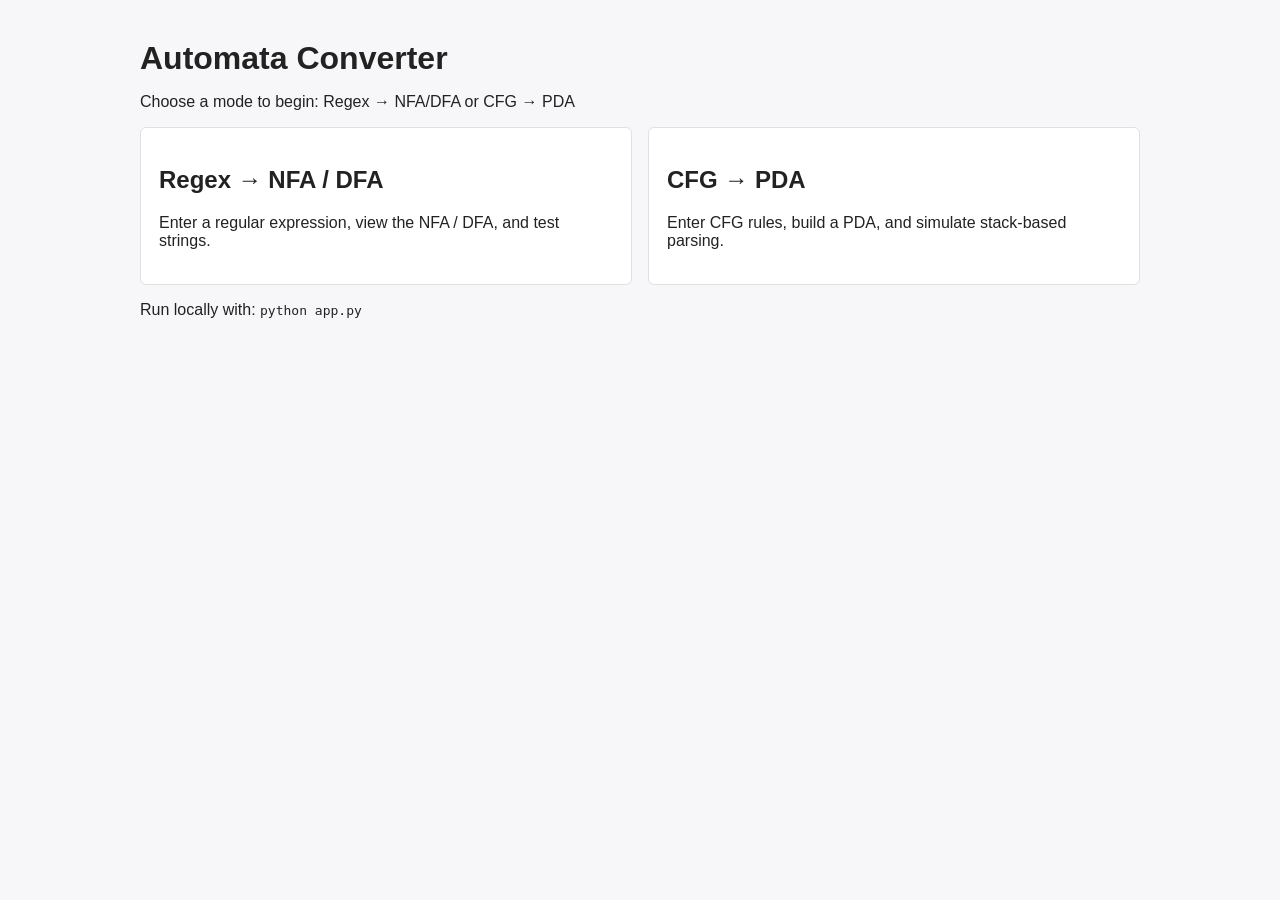
==== templates/index.html @ 5b86f94d "Basic Functionalities" ====
<!-- index.html -->
<!doctype html>
<html lang="en">
<head>
    <meta charset="utf-8" />
    <meta name="viewport" content="width=device-width,initial-scale=1" />
    <title>Automata Converter - Landing</title>
    <!-- Shared styles -->
    <link rel="stylesheet" href="/static/css/style.css">
</head>
<body>
    <!-- Landing / Mode selection -->
    <main class="container">
        <header>
            <h1>Automata Converter</h1>
            <p>Choose a mode to begin: Regex &rarr; NFA/DFA or CFG &rarr; PDA</p>
        </header>

        <section class="modes">
            <a class="mode-card" href="/regex">
                <h2>Regex → NFA / DFA</h2>
                <p>Enter a regular expression, view the NFA / DFA, and test strings.</p>
            </a>

            <a class="mode-card" href="/cfg">
                <h2>CFG → PDA</h2>
                <p>Enter CFG rules, build a PDA, and simulate stack-based parsing.</p>
            </a>
        </section>

        <footer>
            <p>Run locally with: <code>python app.py</code></p>
        </footer>
    </main>
</body>
</html>
---- static/css/style.css ----
/* style.css - shared styles across the app */

/* Page container */
body {
    font-family: Arial, Helvetica, sans-serif;
    margin: 0;
    padding: 0;
    background: #f7f7f9;
    color: #222;
}

.container, .page {
    max-width: 1000px;
    margin: 24px auto;
    padding: 16px;
}

header h1 {
    margin: 0 0 8px 0;
}

.modes {
    display: flex;
    gap: 16px;
}

.mode-card {
    display: block;
    flex: 1 1 0;
    padding: 18px;
    text-decoration: none;
    color: inherit;
    background: #fff;
    border: 1px solid #e0e0e0;
    border-radius: 6px;
}

.mode-card:hover {
    box-shadow: 0 2px 8px rgba(0,0,0,0.06);
}

.panel {
    background: #fff;
    border: 1px solid #e6e6e6;
    padding: 12px;
    margin: 12px 0;
    border-radius: 6px;
}

label {
    display: block;
    margin: 8px 0 4px 0;
}

input[type="text"], textarea {
    display: block;
    width: 100%;
    padding: 8px;
    border: 1px solid #ccc;
    border-radius: 4px;
    box-sizing: border-box;
}

.controls {
    margin-top: 10px;
}

button {
    padding: 8px 12px;
    margin-right: 8px;
    border: none;
    background: #1976d2;
    color: white;
    border-radius: 4px;
    cursor: pointer;
}

button:disabled {
    opacity: 0.6;
    cursor: not-allowed;
}

/* Step viewer */
#steps-list, #cfg-steps-list {
    margin: 0;
    padding-left: 20px;
}

/* Cytoscape container sizing */
.cytoscape-container {
    width: 100%;
    height: 420px;
    border: 1px solid #e0e0e0;
    border-radius: 6px;
}

/* Small utility */
.horizontal {
    display: flex;
    gap: 12px;
}

/* Stack panel styles (used by cfg page) */
#stack-panel {
    width: 260px;
}

.stack-contents {
    border: 1px dashed #ccc;
    padding: 8px;
    min-height: 120px;
    background: #fafafa;
}
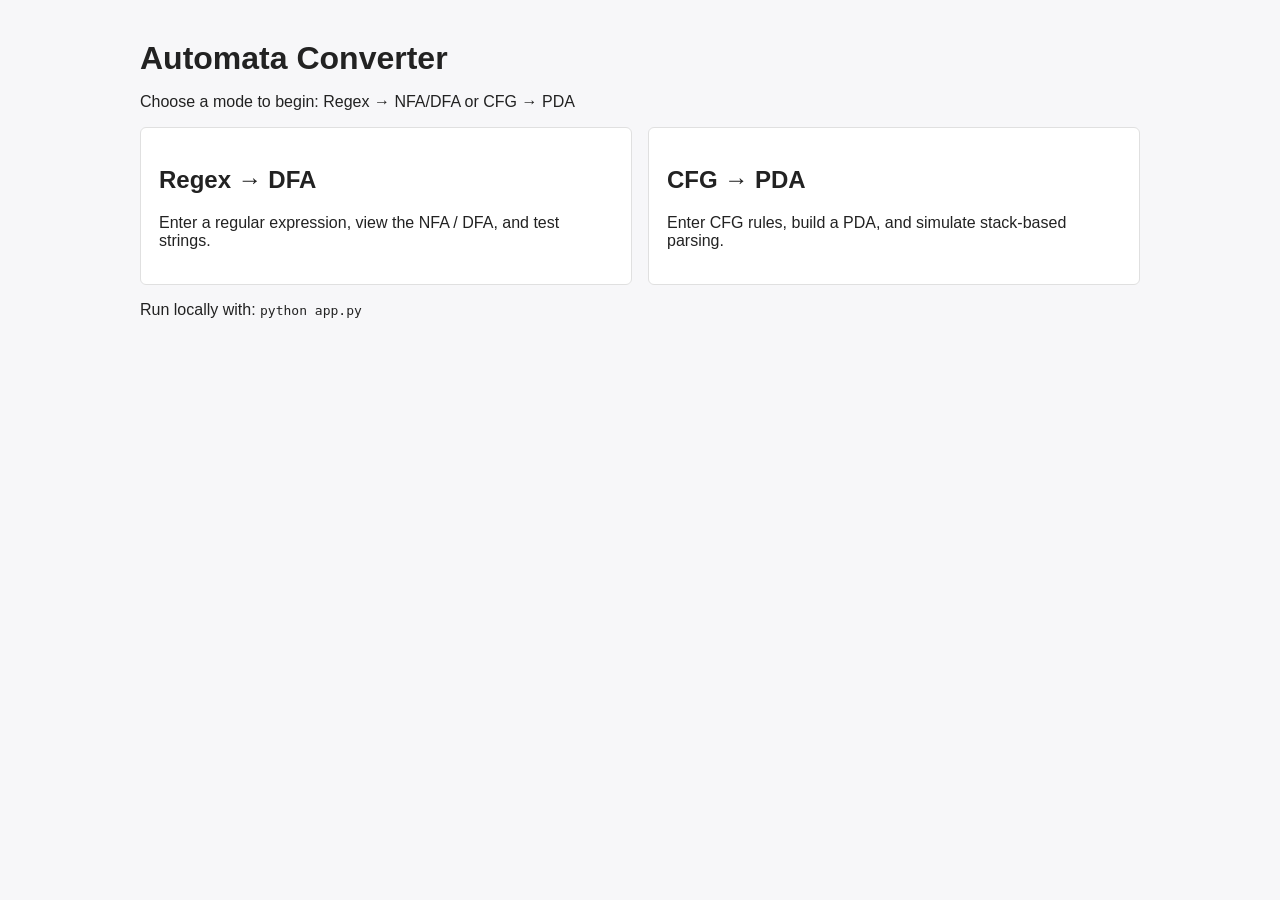
==== commit f477a830: "changed template  naming of modes" ====
--- a/templates/index.html
+++ b/templates/index.html
@@ -18,7 +18,7 @@
 
         <section class="modes">
             <a class="mode-card" href="/regex">
-                <h2>Regex → NFA / DFA</h2>
+                <h2>Regex → DFA</h2>
                 <p>Enter a regular expression, view the NFA / DFA, and test strings.</p>
             </a>
 
--- a/static/css/style.css
+++ b/static/css/style.css
@@ -52,13 +52,72 @@
     margin: 8px 0 4px 0;
 }
 
-input[type="text"], textarea {
+input[type="text"], textarea, select {
     display: block;
     width: 100%;
     padding: 8px;
     border: 1px solid #ccc;
     border-radius: 4px;
     box-sizing: border-box;
+    background: #fff;
+}
+
+.multi-string-checker {
+    display: grid;
+    gap: 8px;
+}
+
+.multi-string-row {
+    display: grid;
+    grid-template-columns: minmax(0, 1fr) 132px 96px;
+    gap: 8px;
+    align-items: stretch;
+}
+
+.multi-string-row input[type="text"] {
+    margin: 0;
+}
+
+.string-result {
+    display: flex;
+    align-items: center;
+    justify-content: center;
+    min-height: 34px;
+    padding: 4px 10px;
+    border: 1px solid #dbe2ee;
+    border-radius: 8px;
+    background: #f4f7fb;
+    color: #67758a;
+    font-size: 0.82em;
+    font-weight: 700;
+    text-align: center;
+    box-sizing: border-box;
+}
+
+.string-result.accepted {
+    border-color: #b5ebc7;
+    background: #e6f8ed;
+    color: #238a49;
+}
+
+.string-result.rejected {
+    border-color: #ffc4bf;
+    background: #ffe8e5;
+    color: #d13f35;
+}
+
+.simulate-string-btn {
+    margin-right: 0;
+    border: 1px solid #dbe2ee;
+    background: #f7f9fc;
+    color: #4d5d73;
+    font-weight: 700;
+}
+
+@media (max-width: 700px) {
+    .multi-string-row {
+        grid-template-columns: 1fr;
+    }
 }
 
 .controls {
@@ -80,10 +139,18 @@
     cursor: not-allowed;
 }
 
-/* Step viewer */
+/* Step viewer: cap height + internal scroll so long traces don't push the
+   diagram off-screen. */
 #steps-list, #cfg-steps-list {
     margin: 0;
-    padding-left: 20px;
+    padding-left: 24px;
+    max-height: 220px;
+    overflow-y: auto;
+    scroll-behavior: smooth;
+}
+#steps-list li, #cfg-steps-list li {
+    padding: 2px 0;
+    font-size: 0.92em;
 }
 
 /* Cytoscape container sizing */
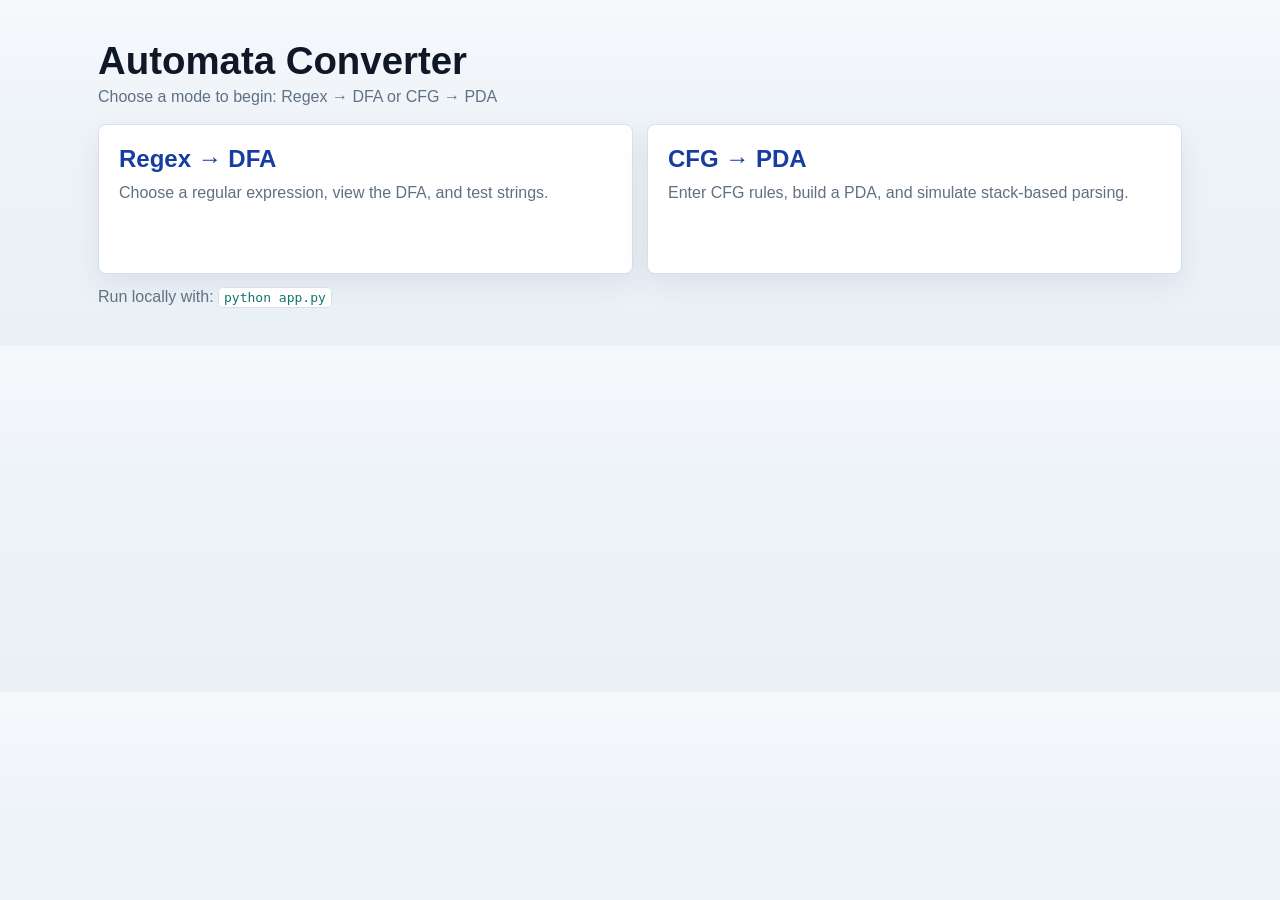
==== commit e6992299: "Finished Product(BEFORE BIG UI CHANGES)" ====
--- a/templates/index.html
+++ b/templates/index.html
@@ -13,13 +13,13 @@
     <main class="container">
         <header>
             <h1>Automata Converter</h1>
-            <p>Choose a mode to begin: Regex &rarr; NFA/DFA or CFG &rarr; PDA</p>
+            <p>Choose a mode to begin: Regex &rarr; DFA or CFG &rarr; PDA</p>
         </header>
 
         <section class="modes">
             <a class="mode-card" href="/regex">
                 <h2>Regex → DFA</h2>
-                <p>Enter a regular expression, view the NFA / DFA, and test strings.</p>
+                <p>Choose a regular expression, view the DFA, and test strings.</p>
             </a>
 
             <a class="mode-card" href="/cfg">
--- a/static/css/style.css
+++ b/static/css/style.css
@@ -1,65 +1,156 @@
-/* style.css - shared styles across the app */
-
-/* Page container */
+/* Shared application shell */
+
+:root {
+    --bg: #eef3f8;
+    --surface: #ffffff;
+    --surface-soft: #f7fafc;
+    --surface-strong: #edf6f5;
+    --border: #d7e0ea;
+    --border-strong: #aebdca;
+    --text: #172033;
+    --muted: #617083;
+    --primary: #2454d6;
+    --primary-dark: #163d9f;
+    --teal: #0f766e;
+    --teal-soft: #e4f5f2;
+    --green: #238a49;
+    --green-soft: #e6f8ed;
+    --red: #c43d36;
+    --red-soft: #ffe8e5;
+    --amber: #8a6500;
+    --amber-soft: #fff7d6;
+    --shadow: 0 10px 28px rgba(33, 50, 75, 0.08);
+}
+
+* {
+    box-sizing: border-box;
+}
+
 body {
-    font-family: Arial, Helvetica, sans-serif;
+    font-family: Inter, "Segoe UI", Arial, Helvetica, sans-serif;
     margin: 0;
     padding: 0;
-    background: #f7f7f9;
-    color: #222;
+    background:
+        linear-gradient(180deg, #f6f9fc 0%, var(--bg) 38%, #e9f0f6 100%);
+    color: var(--text);
 }
 
 .container, .page {
-    max-width: 1000px;
-    margin: 24px auto;
-    padding: 16px;
+    max-width: 1120px;
+    margin: 22px auto;
+    padding: 18px;
+}
+
+header {
+    margin-bottom: 14px;
 }
 
 header h1 {
-    margin: 0 0 8px 0;
+    margin: 0 0 6px 0;
+    color: #101828;
+    font-size: clamp(1.8rem, 3vw, 2.5rem);
+    line-height: 1.1;
+}
+
+header p,
+footer p {
+    margin: 0;
+    color: var(--muted);
+}
+
+nav {
+    color: var(--muted);
+    font-weight: 700;
+}
+
+nav a {
+    color: var(--primary);
+    text-decoration: none;
+}
+
+nav a:hover {
+    color: var(--primary-dark);
+    text-decoration: underline;
 }
 
 .modes {
-    display: flex;
-    gap: 16px;
+    display: grid;
+    grid-template-columns: repeat(2, minmax(0, 1fr));
+    gap: 14px;
+    margin-top: 18px;
 }
 
 .mode-card {
     display: block;
-    flex: 1 1 0;
-    padding: 18px;
+    min-height: 150px;
+    padding: 20px;
     text-decoration: none;
     color: inherit;
-    background: #fff;
-    border: 1px solid #e0e0e0;
-    border-radius: 6px;
+    background: var(--surface);
+    border: 1px solid var(--border);
+    border-radius: 8px;
+    box-shadow: var(--shadow);
+    transition: border-color 0.18s ease, transform 0.18s ease, box-shadow 0.18s ease;
 }
 
 .mode-card:hover {
-    box-shadow: 0 2px 8px rgba(0,0,0,0.06);
+    border-color: #9fc3ff;
+    transform: translateY(-2px);
+    box-shadow: 0 14px 34px rgba(36, 84, 214, 0.12);
+}
+
+.mode-card h2 {
+    margin: 0 0 8px 0;
+    color: var(--primary-dark);
+}
+
+.mode-card p {
+    margin: 0;
+    color: var(--muted);
+    line-height: 1.5;
 }
 
 .panel {
-    background: #fff;
-    border: 1px solid #e6e6e6;
-    padding: 12px;
+    background: var(--surface);
+    border: 1px solid var(--border);
+    padding: 14px;
     margin: 12px 0;
-    border-radius: 6px;
+    border-radius: 8px;
+    box-shadow: 0 5px 18px rgba(33, 50, 75, 0.05);
+}
+
+.panel h2,
+.panel h3 {
+    margin-top: 0;
+    color: #132238;
 }
 
 label {
     display: block;
-    margin: 8px 0 4px 0;
+    margin: 10px 0 5px 0;
+    color: #25364d;
+    font-size: 0.9rem;
+    font-weight: 800;
 }
 
 input[type="text"], textarea, select {
     display: block;
     width: 100%;
-    padding: 8px;
-    border: 1px solid #ccc;
-    border-radius: 4px;
+    padding: 9px 10px;
+    border: 1px solid var(--border-strong);
+    border-radius: 6px;
     box-sizing: border-box;
     background: #fff;
+    color: var(--text);
+    outline: none;
+    transition: border-color 0.16s ease, box-shadow 0.16s ease;
+}
+
+input[type="text"]:focus,
+textarea:focus,
+select:focus {
+    border-color: var(--primary);
+    box-shadow: 0 0 0 3px rgba(36, 84, 214, 0.12);
 }
 
 .multi-string-checker {
@@ -69,7 +160,7 @@
 
 .multi-string-row {
     display: grid;
-    grid-template-columns: minmax(0, 1fr) 132px 96px;
+    grid-template-columns: minmax(0, 1fr) 148px 104px;
     gap: 8px;
     align-items: stretch;
 }
@@ -82,56 +173,52 @@
     display: flex;
     align-items: center;
     justify-content: center;
-    min-height: 34px;
+    min-height: 36px;
     padding: 4px 10px;
-    border: 1px solid #dbe2ee;
-    border-radius: 8px;
-    background: #f4f7fb;
-    color: #67758a;
-    font-size: 0.82em;
-    font-weight: 700;
+    border: 1px solid var(--border);
+    border-radius: 8px;
+    background: var(--surface-soft);
+    color: var(--muted);
+    font-size: 0.8rem;
+    font-weight: 800;
     text-align: center;
-    box-sizing: border-box;
 }
 
 .string-result.accepted {
-    border-color: #b5ebc7;
-    background: #e6f8ed;
-    color: #238a49;
+    border-color: #afe5c1;
+    background: var(--green-soft);
+    color: var(--green);
 }
 
 .string-result.rejected {
     border-color: #ffc4bf;
-    background: #ffe8e5;
-    color: #d13f35;
-}
-
-.simulate-string-btn {
-    margin-right: 0;
-    border: 1px solid #dbe2ee;
-    background: #f7f9fc;
-    color: #4d5d73;
-    font-weight: 700;
-}
-
-@media (max-width: 700px) {
-    .multi-string-row {
-        grid-template-columns: 1fr;
-    }
+    background: var(--red-soft);
+    color: var(--red);
 }
 
 .controls {
-    margin-top: 10px;
+    margin-top: 12px;
 }
 
 button {
-    padding: 8px 12px;
+    min-height: 36px;
+    padding: 8px 13px;
     margin-right: 8px;
-    border: none;
-    background: #1976d2;
+    border: 1px solid transparent;
+    background: var(--primary);
     color: white;
-    border-radius: 4px;
+    border-radius: 6px;
     cursor: pointer;
+    font-weight: 800;
+    transition: background 0.16s ease, border-color 0.16s ease, transform 0.16s ease;
+}
+
+button:hover {
+    background: var(--primary-dark);
+}
+
+button:active {
+    transform: translateY(1px);
 }
 
 button:disabled {
@@ -139,8 +226,19 @@
     cursor: not-allowed;
 }
 
-/* Step viewer: cap height + internal scroll so long traces don't push the
-   diagram off-screen. */
+.simulate-string-btn {
+    margin-right: 0;
+    border-color: var(--border);
+    background: var(--surface-soft);
+    color: #3a4b63;
+}
+
+.simulate-string-btn:hover {
+    border-color: #9fc3ff;
+    background: #eff5ff;
+    color: var(--primary-dark);
+}
+
 #steps-list, #cfg-steps-list {
     margin: 0;
     padding-left: 24px;
@@ -148,33 +246,70 @@
     overflow-y: auto;
     scroll-behavior: smooth;
 }
+
 #steps-list li, #cfg-steps-list li {
-    padding: 2px 0;
-    font-size: 0.92em;
-}
-
-/* Cytoscape container sizing */
+    padding: 3px 0;
+    color: #34445b;
+    font-size: 0.92rem;
+}
+
 .cytoscape-container {
     width: 100%;
-    height: 420px;
-    border: 1px solid #e0e0e0;
-    border-radius: 6px;
-}
-
-/* Small utility */
+    height: 430px;
+    border: 1px solid var(--border);
+    border-radius: 8px;
+    background: #fbfdff;
+}
+
 .horizontal {
     display: flex;
     gap: 12px;
 }
 
-/* Stack panel styles (used by cfg page) */
 #stack-panel {
     width: 260px;
+    background: var(--surface-soft);
+    border: 1px solid var(--border);
+    border-radius: 8px;
+    padding: 12px;
 }
 
 .stack-contents {
-    border: 1px dashed #ccc;
+    border: 1px dashed var(--border-strong);
     padding: 8px;
     min-height: 120px;
-    background: #fafafa;
-}
+    background: #fff;
+    border-radius: 8px;
+}
+
+footer {
+    margin-top: 14px;
+}
+
+code {
+    padding: 2px 5px;
+    border: 1px solid var(--border);
+    border-radius: 5px;
+    background: #fff;
+    color: var(--teal);
+}
+
+@media (max-width: 700px) {
+    .container, .page {
+        margin: 0 auto;
+        padding: 12px;
+    }
+
+    .modes,
+    .multi-string-row {
+        grid-template-columns: 1fr;
+    }
+
+    .horizontal {
+        flex-direction: column;
+    }
+
+    #stack-panel {
+        width: 100%;
+    }
+}
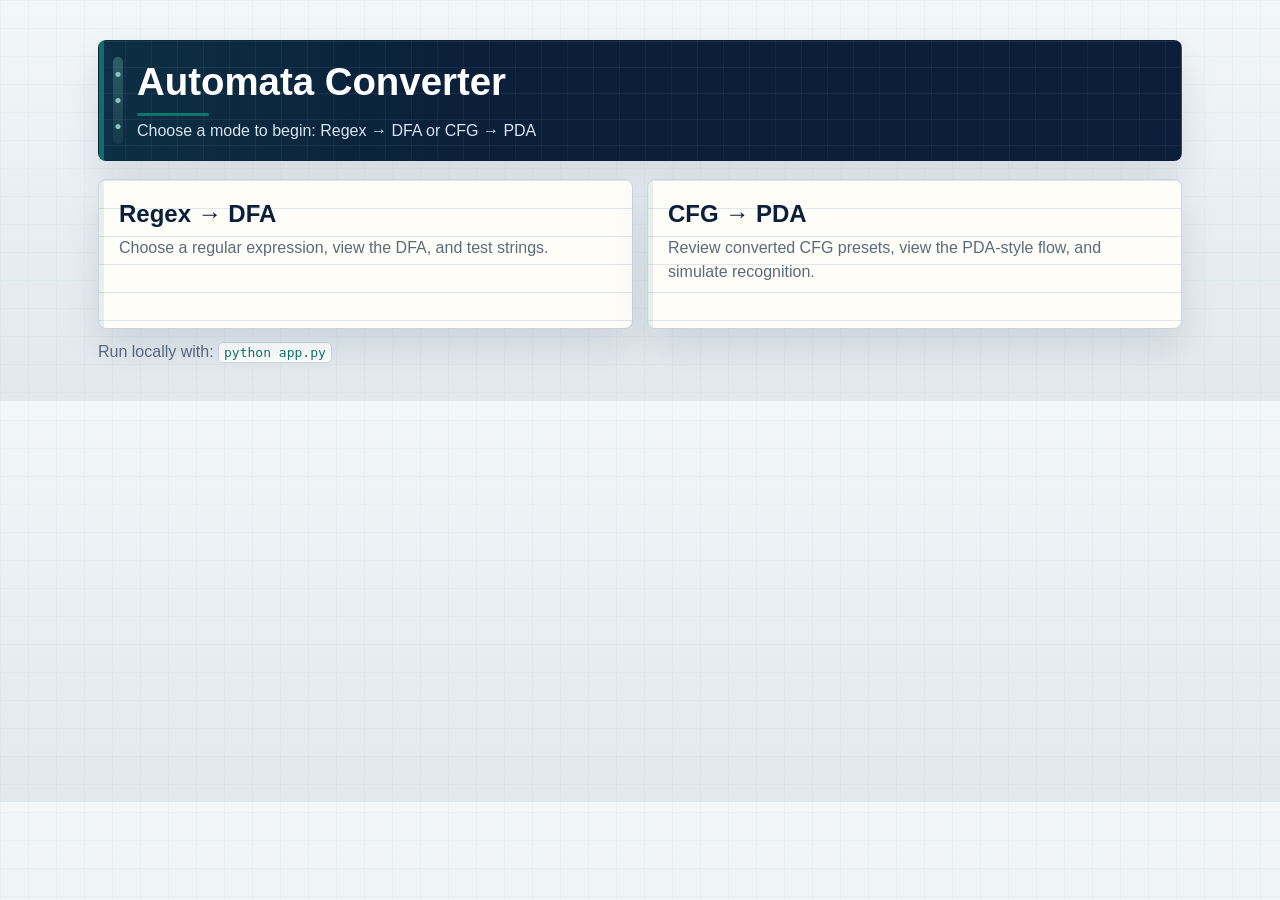
==== commit 6fb5f1b1: "new commit, hopefully last commit" ====
--- a/templates/index.html
+++ b/templates/index.html
@@ -24,7 +24,7 @@
 
             <a class="mode-card" href="/cfg">
                 <h2>CFG → PDA</h2>
-                <p>Enter CFG rules, build a PDA, and simulate stack-based parsing.</p>
+                <p>Review converted CFG presets, view the PDA-style flow, and simulate recognition.</p>
             </a>
         </section>
 
--- a/static/css/style.css
+++ b/static/css/style.css
@@ -1,25 +1,32 @@
 /* Shared application shell */
 
 :root {
-    --bg: #eef3f8;
-    --surface: #ffffff;
-    --surface-soft: #f7fafc;
-    --surface-strong: #edf6f5;
-    --border: #d7e0ea;
-    --border-strong: #aebdca;
-    --text: #172033;
-    --muted: #617083;
-    --primary: #2454d6;
-    --primary-dark: #163d9f;
+    --ink: #07182f;
+    --navy: #0b1f3a;
+    --navy-2: #123153;
+    --bg: #e8eef3;
+    --paper: #fffdf7;
+    --paper-soft: #fbf8ef;
+    --surface: #fffdf7;
+    --surface-soft: #f5f8f8;
+    --surface-strong: #e3f3ef;
+    --border: #cbd7df;
+    --border-strong: #9fb0bf;
+    --rule: #dfe7ee;
+    --text: #101b2d;
+    --muted: #5a6b7e;
+    --primary: #0f766e;
+    --primary-dark: #0b5751;
     --teal: #0f766e;
-    --teal-soft: #e4f5f2;
+    --teal-soft: #dff2ee;
     --green: #238a49;
     --green-soft: #e6f8ed;
     --red: #c43d36;
     --red-soft: #ffe8e5;
     --amber: #8a6500;
     --amber-soft: #fff7d6;
-    --shadow: 0 10px 28px rgba(33, 50, 75, 0.08);
+    --shadow: 0 18px 36px rgba(7, 24, 47, 0.10);
+    --soft-shadow: 0 8px 18px rgba(7, 24, 47, 0.06);
 }
 
 * {
@@ -31,7 +38,10 @@
     margin: 0;
     padding: 0;
     background:
-        linear-gradient(180deg, #f6f9fc 0%, var(--bg) 38%, #e9f0f6 100%);
+        linear-gradient(rgba(15, 118, 110, 0.035) 1px, transparent 1px),
+        linear-gradient(90deg, rgba(15, 118, 110, 0.035) 1px, transparent 1px),
+        linear-gradient(180deg, #f4f7f8 0%, var(--bg) 55%, #e1e9ef 100%);
+    background-size: 28px 28px, 28px 28px, auto;
     color: var(--text);
 }
 
@@ -39,38 +49,169 @@
     max-width: 1120px;
     margin: 22px auto;
     padding: 18px;
+    position: relative;
+    animation: page-enter 160ms cubic-bezier(0.2, 0.8, 0.2, 1) both;
+    transform-origin: top center;
+}
+
+@keyframes page-enter {
+    from {
+        opacity: 0;
+        transform: translateY(6px) scale(0.996);
+    }
+    to {
+        opacity: 1;
+        transform: translateY(0) scale(1);
+    }
 }
 
 header {
+    position: relative;
+    overflow: hidden;
+    min-height: 96px;
     margin-bottom: 14px;
+    padding: 20px 22px 20px 38px;
+    border: 1px solid rgba(11, 31, 58, 0.16);
+    border-radius: 8px;
+    background:
+        linear-gradient(90deg, rgba(15, 118, 110, 0.90) 0 5px, transparent 5px),
+        linear-gradient(rgba(255, 255, 255, 0.055) 1px, transparent 1px),
+        linear-gradient(90deg, rgba(255, 255, 255, 0.045) 1px, transparent 1px),
+        linear-gradient(90deg, rgba(15, 118, 110, 0.18), transparent 34%),
+        var(--navy);
+    background-size: auto, 26px 26px, 26px 26px, auto, auto;
+    color: #f8fbff;
+    box-shadow: var(--shadow);
+    animation: header-enter 180ms cubic-bezier(0.2, 0.8, 0.2, 1) both;
+}
+
+@keyframes header-enter {
+    from {
+        opacity: 0;
+        transform: translateY(-4px);
+    }
+    to {
+        opacity: 1;
+        transform: translateY(0);
+    }
+}
+
+header::before {
+    content: "";
+    position: absolute;
+    top: 16px;
+    bottom: 16px;
+    left: 14px;
+    z-index: 0;
+    width: 10px;
+    border-radius: 999px;
+    background:
+        radial-gradient(circle at 50% 20%, rgba(159, 229, 216, 0.92) 0 2px, transparent 3px),
+        radial-gradient(circle at 50% 50%, rgba(159, 229, 216, 0.92) 0 2px, transparent 3px),
+        radial-gradient(circle at 50% 80%, rgba(159, 229, 216, 0.92) 0 2px, transparent 3px),
+        linear-gradient(180deg, rgba(159, 229, 216, 0.28), rgba(159, 229, 216, 0.08));
+    opacity: 0.9;
 }
 
 header h1 {
+    position: relative;
+    z-index: 1;
+    max-width: calc(100% - 300px);
     margin: 0 0 6px 0;
-    color: #101828;
+    color: #ffffff;
     font-size: clamp(1.8rem, 3vw, 2.5rem);
     line-height: 1.1;
-}
-
-header p,
+    letter-spacing: 0;
+}
+
+header:not(:has(nav)) h1 {
+    max-width: 100%;
+}
+
+header h1::after {
+    content: "";
+    display: block;
+    width: 72px;
+    height: 3px;
+    margin-top: 10px;
+    border-radius: 3px;
+    background: var(--teal);
+}
+
+header p {
+    position: relative;
+    z-index: 1;
+    max-width: 620px;
+    margin: 0;
+    color: #d8e4ee;
+}
+
+header nav {
+    position: absolute;
+    top: 22px;
+    right: 24px;
+    bottom: 22px;
+    z-index: 1;
+    display: grid;
+    grid-template-columns: 72px minmax(140px, 1fr);
+    gap: 8px;
+    align-items: stretch;
+    width: min(34%, 320px);
+    min-width: 250px;
+    padding: 8px;
+    border: 1px solid rgba(159, 229, 216, 0.30);
+    border-radius: 8px;
+    background:
+        linear-gradient(90deg, rgba(15, 118, 110, 0.18), rgba(15, 118, 110, 0.05)),
+        rgba(7, 24, 47, 0.18);
+    box-shadow: inset 0 1px 0 rgba(255, 255, 255, 0.06);
+}
+
 footer p {
     margin: 0;
     color: var(--muted);
 }
 
 nav {
-    color: var(--muted);
+    color: #c9d8e5;
     font-weight: 700;
 }
 
 nav a {
-    color: var(--primary);
+    display: inline-flex;
+    align-items: center;
+    justify-content: center;
+    min-height: 100%;
+    padding: 8px 10px;
+    border: 1px solid rgba(159, 229, 216, 0.28);
+    border-radius: 6px;
+    color: #9fe5d8;
+    background: rgba(255, 255, 255, 0.04);
     text-decoration: none;
+    text-align: center;
 }
 
 nav a:hover {
+    color: #d8fff7;
+    border-color: rgba(159, 229, 216, 0.58);
+    background: rgba(15, 118, 110, 0.24);
+    text-decoration: none;
+}
+
+nav .mode-link {
+    background: #dff2ee;
+    border-color: #9fe5d8;
     color: var(--primary-dark);
-    text-decoration: underline;
+    font-weight: 900;
+}
+
+nav .mode-link:hover {
+    background: #effffb;
+    color: var(--navy);
+}
+
+nav .home-link {
+    color: #d8e4ee;
 }
 
 .modes {
@@ -86,22 +227,35 @@
     padding: 20px;
     text-decoration: none;
     color: inherit;
-    background: var(--surface);
-    border: 1px solid var(--border);
+    background:
+        linear-gradient(90deg, rgba(15, 118, 110, 0.10) 0 5px, transparent 5px),
+        linear-gradient(var(--rule) 1px, transparent 1px),
+        var(--paper);
+    background-size: auto, 100% 28px, auto;
+    border: 1px solid #c8d5dd;
     border-radius: 8px;
     box-shadow: var(--shadow);
     transition: border-color 0.18s ease, transform 0.18s ease, box-shadow 0.18s ease;
+    animation: content-enter 190ms cubic-bezier(0.2, 0.8, 0.2, 1) both;
+}
+
+.mode-card:nth-child(1) {
+    animation-delay: 35ms;
+}
+
+.mode-card:nth-child(2) {
+    animation-delay: 60ms;
 }
 
 .mode-card:hover {
-    border-color: #9fc3ff;
+    border-color: #71bdb3;
     transform: translateY(-2px);
-    box-shadow: 0 14px 34px rgba(36, 84, 214, 0.12);
+    box-shadow: 0 14px 34px rgba(15, 118, 110, 0.15);
 }
 
 .mode-card h2 {
     margin: 0 0 8px 0;
-    color: var(--primary-dark);
+    color: var(--navy);
 }
 
 .mode-card p {
@@ -111,24 +265,53 @@
 }
 
 .panel {
-    background: var(--surface);
-    border: 1px solid var(--border);
-    padding: 14px;
+    background:
+        linear-gradient(90deg, rgba(15, 118, 110, 0.08) 0 4px, transparent 4px),
+        var(--paper);
+    border: 1px solid #cbd8df;
+    padding: 16px;
     margin: 12px 0;
     border-radius: 8px;
-    box-shadow: 0 5px 18px rgba(33, 50, 75, 0.05);
+    box-shadow: var(--soft-shadow);
+    animation: content-enter 190ms cubic-bezier(0.2, 0.8, 0.2, 1) both;
+}
+
+.panel:nth-of-type(1) {
+    animation-delay: 25ms;
+}
+
+.panel:nth-of-type(2) {
+    animation-delay: 45ms;
+}
+
+.panel:nth-of-type(3) {
+    animation-delay: 65ms;
+}
+
+@keyframes content-enter {
+    from {
+        opacity: 0;
+        transform: translateY(5px);
+    }
+    to {
+        opacity: 1;
+        transform: translateY(0);
+    }
 }
 
 .panel h2,
 .panel h3 {
-    margin-top: 0;
-    color: #132238;
+    margin: 0 0 12px 0;
+    color: var(--navy);
+    font-size: 1.25rem;
+    border-bottom: 1px solid #d9e3e8;
+    padding-bottom: 8px;
 }
 
 label {
     display: block;
     margin: 10px 0 5px 0;
-    color: #25364d;
+    color: var(--navy-2);
     font-size: 0.9rem;
     font-weight: 800;
 }
@@ -137,10 +320,10 @@
     display: block;
     width: 100%;
     padding: 9px 10px;
-    border: 1px solid var(--border-strong);
+    border: 1px solid #aebdc7;
     border-radius: 6px;
     box-sizing: border-box;
-    background: #fff;
+    background: #fffefa;
     color: var(--text);
     outline: none;
     transition: border-color 0.16s ease, box-shadow 0.16s ease;
@@ -150,7 +333,7 @@
 textarea:focus,
 select:focus {
     border-color: var(--primary);
-    box-shadow: 0 0 0 3px rgba(36, 84, 214, 0.12);
+    box-shadow: 0 0 0 3px rgba(15, 118, 110, 0.14);
 }
 
 .multi-string-checker {
@@ -177,7 +360,7 @@
     padding: 4px 10px;
     border: 1px solid var(--border);
     border-radius: 8px;
-    background: var(--surface-soft);
+    background: #f3f7f7;
     color: var(--muted);
     font-size: 0.8rem;
     font-weight: 800;
@@ -198,14 +381,17 @@
 
 .controls {
     margin-top: 12px;
+    display: flex;
+    flex-wrap: wrap;
+    gap: 8px;
 }
 
 button {
     min-height: 36px;
     padding: 8px 13px;
-    margin-right: 8px;
+    margin-right: 0;
     border: 1px solid transparent;
-    background: var(--primary);
+    background: var(--navy);
     color: white;
     border-radius: 6px;
     cursor: pointer;
@@ -215,6 +401,7 @@
 
 button:hover {
     background: var(--primary-dark);
+    transform: translateY(-1px);
 }
 
 button:active {
@@ -227,15 +414,14 @@
 }
 
 .simulate-string-btn {
-    margin-right: 0;
     border-color: var(--border);
-    background: var(--surface-soft);
-    color: #3a4b63;
+    background: #f5f8f8;
+    color: var(--navy-2);
 }
 
 .simulate-string-btn:hover {
-    border-color: #9fc3ff;
-    background: #eff5ff;
+    border-color: #86c8bf;
+    background: #e8f5f2;
     color: var(--primary-dark);
 }
 
@@ -245,6 +431,14 @@
     max-height: 220px;
     overflow-y: auto;
     scroll-behavior: smooth;
+    border: 1px solid #d9e3e8;
+    border-radius: 8px;
+    padding-top: 8px;
+    padding-bottom: 8px;
+    background:
+        linear-gradient(var(--rule) 1px, transparent 1px),
+        #fffefa;
+    background-size: 100% 28px, auto;
 }
 
 #steps-list li, #cfg-steps-list li {
@@ -258,28 +452,15 @@
     height: 430px;
     border: 1px solid var(--border);
     border-radius: 8px;
-    background: #fbfdff;
+    background:
+        radial-gradient(circle at 1px 1px, rgba(15, 31, 58, 0.12) 1px, transparent 0),
+        #fbfdff;
+    background-size: 18px 18px;
 }
 
 .horizontal {
     display: flex;
     gap: 12px;
-}
-
-#stack-panel {
-    width: 260px;
-    background: var(--surface-soft);
-    border: 1px solid var(--border);
-    border-radius: 8px;
-    padding: 12px;
-}
-
-.stack-contents {
-    border: 1px dashed var(--border-strong);
-    padding: 8px;
-    min-height: 120px;
-    background: #fff;
-    border-radius: 8px;
 }
 
 footer {
@@ -309,7 +490,52 @@
         flex-direction: column;
     }
 
-    #stack-panel {
+    header {
+        min-height: 0;
+        padding: 16px;
+    }
+
+    header::before,
+    header::after {
+        display: none;
+    }
+
+    header h1,
+    header nav {
+        max-width: 100%;
+    }
+
+    header h1 {
+        max-width: 100%;
+    }
+
+    header nav {
+        position: relative;
+        top: auto;
+        right: auto;
+        bottom: auto;
         width: 100%;
-    }
-}
+        min-width: 0;
+        margin-top: 12px;
+        grid-template-columns: 84px minmax(0, 1fr);
+    }
+}
+
+@media (prefers-reduced-motion: reduce) {
+    *,
+    *::before,
+    *::after {
+        animation-duration: 0.01ms !important;
+        animation-iteration-count: 1 !important;
+        scroll-behavior: auto !important;
+        transition-duration: 0.01ms !important;
+    }
+
+    .container,
+    .page,
+    header,
+    .panel,
+    .mode-card {
+        transform: none !important;
+    }
+}
